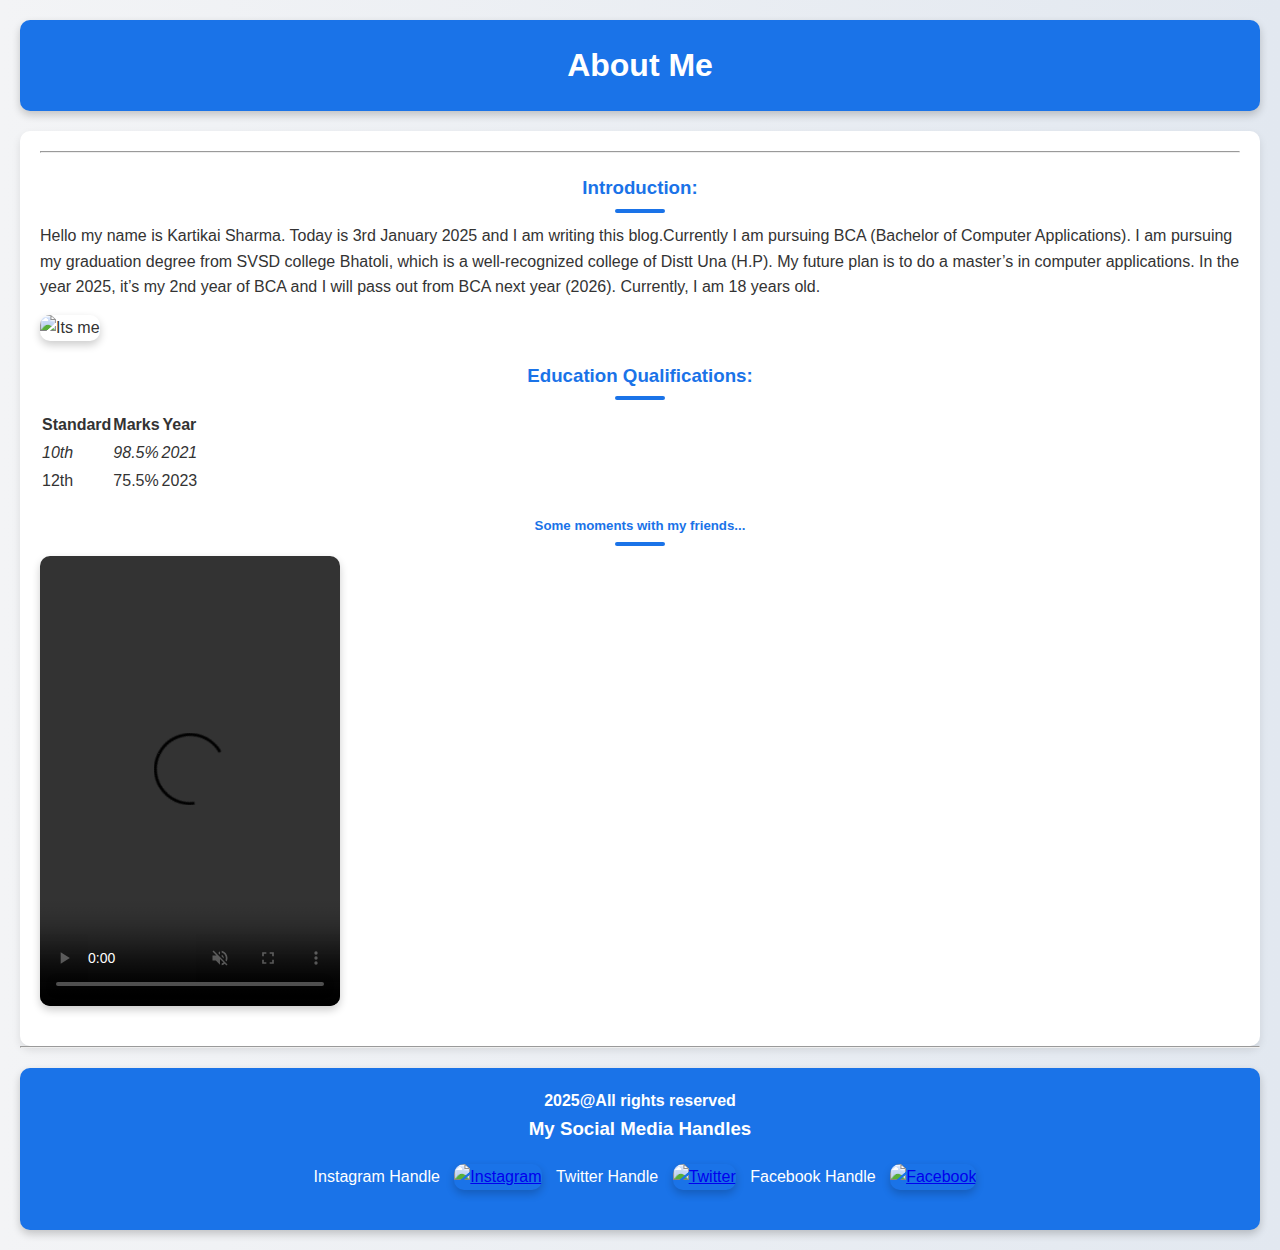
==== kartikai.html @ 7e1a1a3f "Add files via upload" ====
<!DOCTYPE html>
<html lang="en">
<head>
    <meta charset="UTF-8">
    <meta name="viewport" content="width=device-width, initial-scale=1.0">
    <title>About me</title>
    <link rel="stylesheet" href="kartikaistyle.css">
</head>
<body>
<header>
    <h1>About Me</h1>
</header>
<main>
<hr>
    <h3 class="subheading">Introduction:</h3>
    <section>
    <p>
     Hello my name is Kartikai Sharma. Today is 3rd January 2025 and I am writing this blog.Currently I am pursuing BCA (Bachelor of Computer Applications). I am pursuing my graduation degree from SVSD college Bhatoli, which is a well-recognized college of Distt Una (H.P). My future plan is to do a master’s in computer applications. In the year 2025, it’s my 2nd year of BCA and I will pass out from BCA next year (2026). Currently, I am 18 years old.</p>
    </section>

     <span><img src="/image.jpeg" alt="Its me" height="250"></span>
     <br>
     <div>
     <h3 class="subheading">Education Qualifications:</h3>
     <section>
     <table>
        <thead>
            <tr>
                <th>Standard</th>
                <th>Marks</th>
                <th>Year</th>
            </tr>
        </thead>
        <tbody>
            <tr>
        <td><i>10th </i></td>
        <td><i>98.5% </i></td>
        <td><i>2021</i></td>
            </tr>
            <tr>
                <td>12th</td>
                <td>75.5%</td>
                <td>2023</td>
            </tr>
            </tbody>
     </table>
     </section>
     </div>

     <h5 class="subheading">Some moments with my friends...</h5>
     <video height="450" src="/vid1.mov" controls loop autoplay muted>Meme video</video>
</main>
<hr>

<footer>
    <h4>2025@All rights reserved</h4>
    <h3>My Social Media Handles</h3>
    <ul>
        <li>Instagram Handle</li>
        <a href="https://www.instagram.com/k_sharma6969" target="_blank"><img src="https://static.vecteezy.com/system/resources/previews/018/930/413/large_2x/instagram-logo-instagram-icon-transparent-free-png.png" alt="Instagram" height="50"></a>
        <li>Twitter Handle</li>
        <a href="https://x.com/MrKartikai" target="_blank"><img src="https://th.bing.com/th/id/OIP.wvOQEvpiAyv7s2_c_2yG-QHaHa?rs=1&pid=ImgDetMain" alt="Twitter" height="50"></a>
        <li>Facebook Handle</li>
        <a href="https://www.facebook.com/profile.php?id=100027471481056" target="_blank"><img src="https://th.bing.com/th/id/OIP.aubU2lXxC1ZmPDdf-koomwHaH_?rs=1&pid=ImgDetMain" alt="Facebook" height="50"></a>
    </ul>
</footer>
</body>
</html>
---- kartikaistyle.css ----
/* Reset some default styles */
* {
    margin: 0;
    padding: 0;
    box-sizing: border-box;
}

/* Body styles */
body {
    font-family: 'Arial', sans-serif;
    background: linear-gradient(to right, #f3f4f6, #e2e8f0);
    color: #333;
    line-height: 1.6;
    padding: 20px;
}

/* Header styles */
header {
    background-color: #1a73e8;
    color: #fff;
    text-align: center;
    padding: 20px;
    border-radius: 10px;
    box-shadow: 0 4px 8px rgba(0, 0, 0, 0.2);
    margin-bottom: 20px;
    transition: background-color 0.3s ease-in-out;
}

header:hover {
    background-color: #155ab6;
}

/* Main content styles */
main {
    background-color: #fff;
    padding: 20px;
    border-radius: 10px;
    box-shadow: 0 4px 8px rgba(0, 0, 0, 0.1);
    animation: fadeIn 1.5s ease-in-out;
}

@keyframes fadeIn {
    from {
        opacity: 0;
    }
    to {
        opacity: 1;
    }
}

.subheading {
    text-align: center;
    color: #1a73e8;
    margin: 20px 0;
    position: relative;
}

.subheading::after {
    content: "";
    width: 50px;
    height: 4px;
    background: #1a73e8;
    position: absolute;
    bottom: -10px;
    left: 50%;
    transform: translateX(-50%);
    border-radius: 2px;
    animation: slideIn 1s ease-in-out;
}

@keyframes slideIn {
    from {
        width: 0;
    }
    to {
        width: 50px;
    }
}

p {
    margin-bottom: 15px;
}

/* Image styles */
img {
    max-width: 100%;
    border-radius: 10px;
    box-shadow: 0 4px 8px rgba(0, 0, 0, 0.2);
    transition: transform 0.3s ease-in-out;
}

img:hover {
    transform: scale(1.1);
}

/* Video styles */
video {
    max-width: 100%;
    display: block;
    margin: 20px 0;
    border-radius: 10px;
    box-shadow: 0 4px 8px rgba(0, 0, 0, 0.2);
}

/* Footer styles */
footer {
    background-color: #1a73e8;
    color: #fff;
    text-align: center;
    padding: 20px;
    border-radius: 10px;
    box-shadow: 0 4px 8px rgba(0, 0, 0, 0.2);
    margin-top: 20px;
    transition: background-color 0.3s ease-in-out;
}

footer:hover {
    background-color: #155ab6;
}

footer ul {
    list-style: none;
    padding: 0;
    margin: 20px 0;
}

footer ul li {
    display: inline;
    margin: 0 10px;
}

footer ul li a {
    color: #fff;
    text-decoration: none;
}

footer ul li a img {
    height: 30px;
    vertical-align: middle;
    transition: transform 0.3s ease-in-out;
}

footer ul li a img:hover {
    transform: scale(1.1);
}
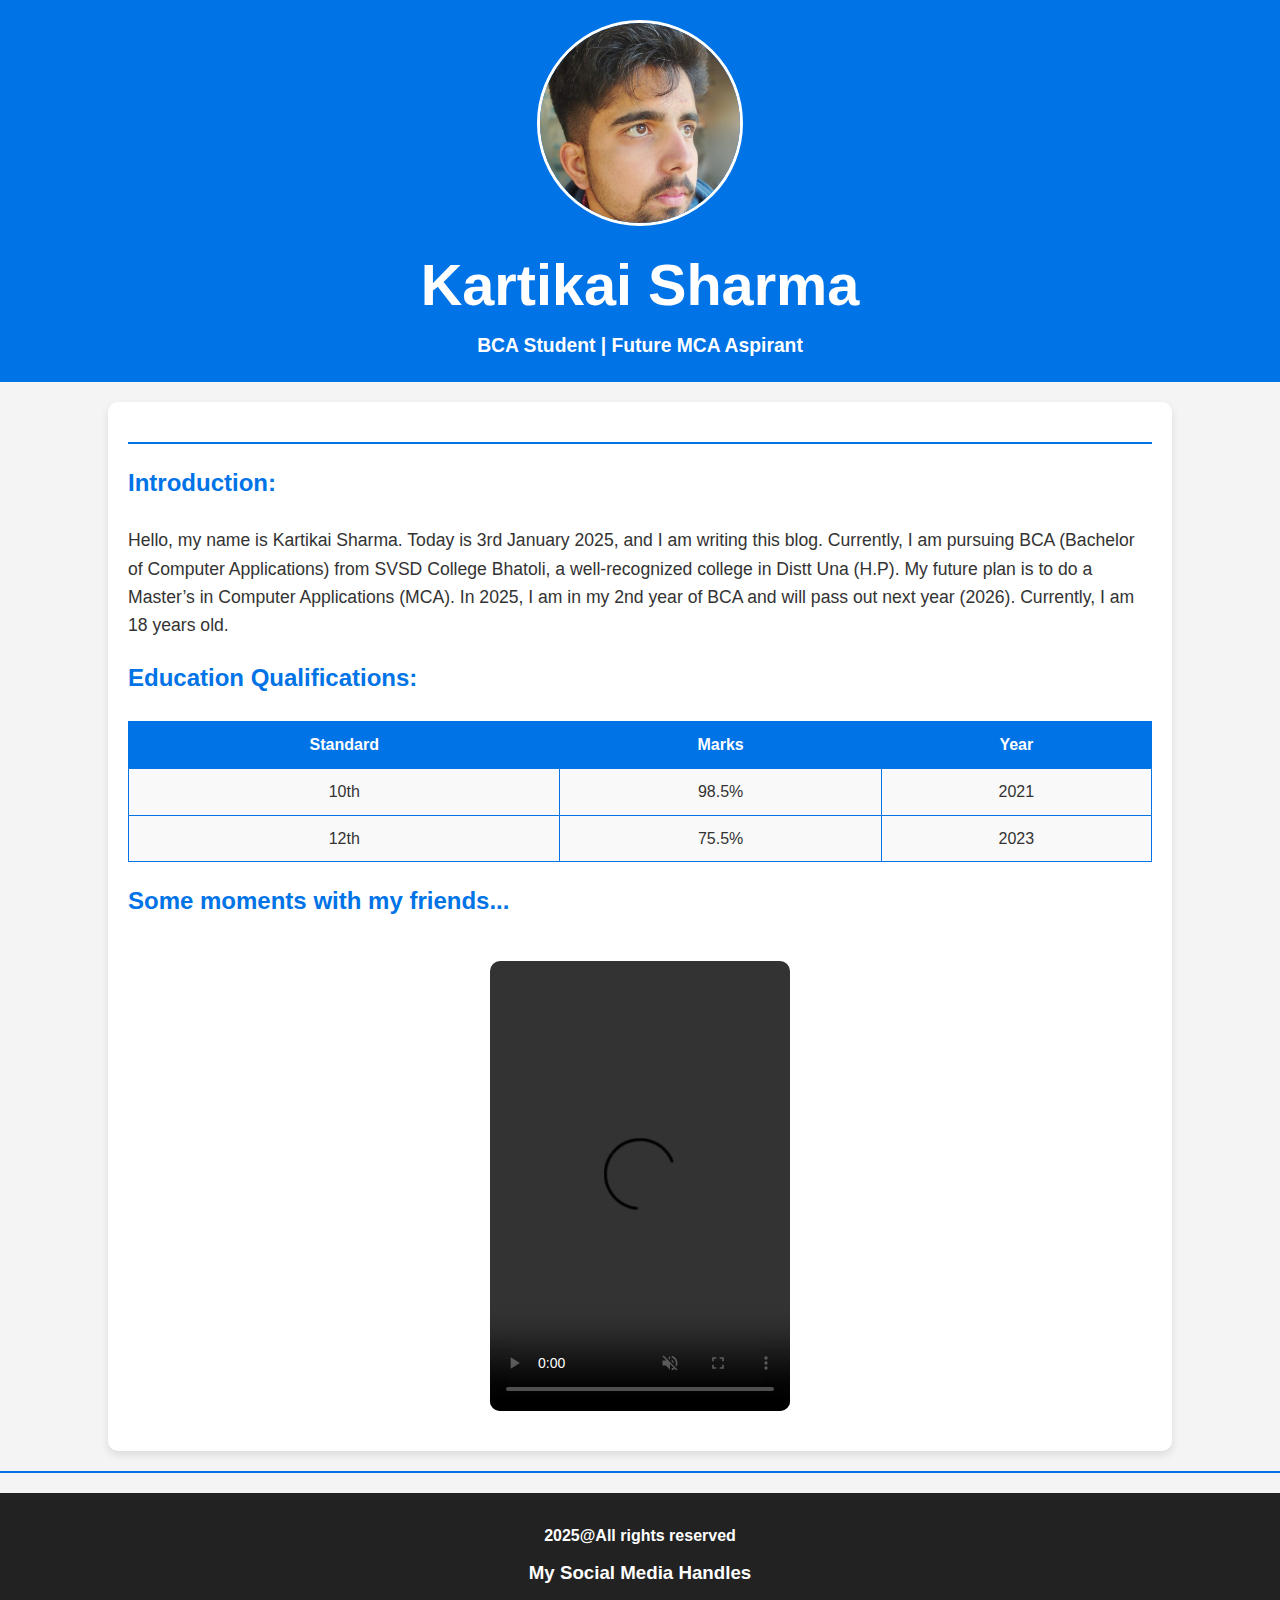
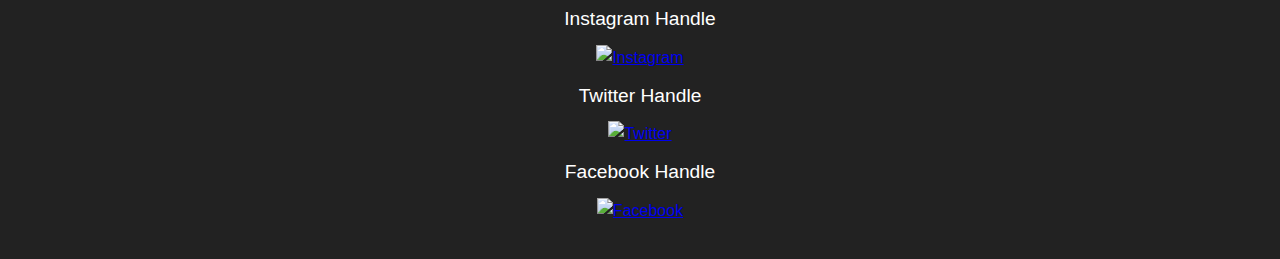
==== commit 11957616: "some more changes(updating  intros, fonts, images) by kartikai and nitish" ====
--- a/kartikai.html
+++ b/kartikai.html
@@ -3,53 +3,55 @@
 <head>
     <meta charset="UTF-8">
     <meta name="viewport" content="width=device-width, initial-scale=1.0">
-    <title>About me</title>
+    <title>Kartikai Sharma</title>
     <link rel="stylesheet" href="kartikaistyle.css">
 </head>
 <body>
+
 <header>
-    <h1>About Me</h1>
+    <img src="/kartikaiindex.jpg" alt="Kartikai Sharma" class="profile-image">
+    <div class="header-text">
+        <h1>Kartikai Sharma</h1>
+        <h6>BCA Student | Future MCA Aspirant</h6>
+    </div>
 </header>
+
 <main>
-<hr>
+    <hr>
     <h3 class="subheading">Introduction:</h3>
     <section>
-    <p>
-     Hello my name is Kartikai Sharma. Today is 3rd January 2025 and I am writing this blog.Currently I am pursuing BCA (Bachelor of Computer Applications). I am pursuing my graduation degree from SVSD college Bhatoli, which is a well-recognized college of Distt Una (H.P). My future plan is to do a master’s in computer applications. In the year 2025, it’s my 2nd year of BCA and I will pass out from BCA next year (2026). Currently, I am 18 years old.</p>
+        <p>Hello, my name is Kartikai Sharma. Today is 3rd January 2025, and I am writing this blog. Currently, I am pursuing BCA (Bachelor of Computer Applications) from SVSD College Bhatoli, a well-recognized college in Distt Una (H.P). My future plan is to do a Master’s in Computer Applications (MCA). In 2025, I am in my 2nd year of BCA and will pass out next year (2026). Currently, I am 18 years old.</p>
     </section>
 
-     <span><img src="/image.jpeg" alt="Its me" height="250"></span>
-     <br>
-     <div>
-     <h3 class="subheading">Education Qualifications:</h3>
-     <section>
-     <table>
-        <thead>
-            <tr>
-                <th>Standard</th>
-                <th>Marks</th>
-                <th>Year</th>
-            </tr>
-        </thead>
-        <tbody>
-            <tr>
-        <td><i>10th </i></td>
-        <td><i>98.5% </i></td>
-        <td><i>2021</i></td>
-            </tr>
-            <tr>
-                <td>12th</td>
-                <td>75.5%</td>
-                <td>2023</td>
-            </tr>
+    <h3 class="subheading">Education Qualifications:</h3>
+    <section>
+        <table>
+            <thead>
+                <tr>
+                    <th>Standard</th>
+                    <th>Marks</th>
+                    <th>Year</th>
+                </tr>
+            </thead>
+            <tbody>
+                <tr>
+                    <td>10th</td>
+                    <td>98.5%</td>
+                    <td>2021</td>
+                </tr>
+                <tr>
+                    <td>12th</td>
+                    <td>75.5%</td>
+                    <td>2023</td>
+                </tr>
             </tbody>
-     </table>
-     </section>
-     </div>
+        </table>
+    </section>
 
-     <h5 class="subheading">Some moments with my friends...</h5>
-     <video height="450" src="/vid1.mov" controls loop autoplay muted>Meme video</video>
+    <h5 class="subheading">Some moments with my friends...</h5>
+    <video height="450" src="/vid1.mov" controls loop autoplay muted>Meme video</video>
 </main>
+
 <hr>
 
 <footer>
@@ -64,5 +66,6 @@
         <a href="https://www.facebook.com/profile.php?id=100027471481056" target="_blank"><img src="https://th.bing.com/th/id/OIP.aubU2lXxC1ZmPDdf-koomwHaH_?rs=1&pid=ImgDetMain" alt="Facebook" height="50"></a>
     </ul>
 </footer>
+
 </body>
 </html>
--- a/kartikaistyle.css
+++ b/kartikaistyle.css
@@ -1,145 +1,140 @@
-/* Reset some default styles */
-* {
+/* Global Styles */
+body {
+    font-family: Arial, sans-serif;
     margin: 0;
     padding: 0;
-    box-sizing: border-box;
+    background-color: #f4f4f4;
+    color: #333;
+    line-height: 1.6;
 }
 
-/* Body styles */
-body {
-    font-family: 'Arial', sans-serif;
-    background: linear-gradient(to right, #f3f4f6, #e2e8f0);
-    color: #333;
-    line-height: 1.6;
-    padding: 20px;
+/* Header */
+header {
+    background: #0073e6;
+    color: white;
+    padding: 20px 0;
+    text-align: center;
+    font-size: 1.8rem;
+}
+/* Profile Section */
+.profile-container {
+    display: flex;
+    justify-content: center;
+    align-items: center;
+    margin-top: 20px;
 }
 
-/* Header styles */
-header {
-    background-color: #1a73e8;
-    color: #fff;
-    text-align: center;
+.profile-image {
+    width: 200px;
+    height: 200px;
+    border-radius: 50%;
+    object-fit: cover;
+    border: 3px solid #ffffff;
+}
+
+header h1 {
+    margin: 0;
+}
+header h6{
+    margin: 0px;
+}
+
+header h3 {
+    font-size: 1.2rem;
+    margin-top: 5px;
+    font-weight: normal;
+}
+
+
+
+/* Main Content */
+main {
+    width: 80%;
+    margin: 20px auto;
+    background: white;
     padding: 20px;
     border-radius: 10px;
-    box-shadow: 0 4px 8px rgba(0, 0, 0, 0.2);
-    margin-bottom: 20px;
-    transition: background-color 0.3s ease-in-out;
+    box-shadow: 0px 4px 8px rgba(0, 0, 0, 0.1);
 }
 
-header:hover {
-    background-color: #155ab6;
-}
-
-/* Main content styles */
-main {
-    background-color: #fff;
-    padding: 20px;
-    border-radius: 10px;
-    box-shadow: 0 4px 8px rgba(0, 0, 0, 0.1);
-    animation: fadeIn 1.5s ease-in-out;
-}
-
-@keyframes fadeIn {
-    from {
-        opacity: 0;
-    }
-    to {
-        opacity: 1;
-    }
+hr {
+    border: none;
+    height: 2px;
+    background: #0073e6;
+    margin: 20px 0;
 }
 
 .subheading {
-    text-align: center;
-    color: #1a73e8;
-    margin: 20px 0;
-    position: relative;
-}
-
-.subheading::after {
-    content: "";
-    width: 50px;
-    height: 4px;
-    background: #1a73e8;
-    position: absolute;
-    bottom: -10px;
-    left: 50%;
-    transform: translateX(-50%);
-    border-radius: 2px;
-    animation: slideIn 1s ease-in-out;
-}
-
-@keyframes slideIn {
-    from {
-        width: 0;
-    }
-    to {
-        width: 50px;
-    }
+    color: #0073e6;
+    font-size: 1.5rem;
+    margin-top: 20px;
 }
 
 p {
-    margin-bottom: 15px;
+    font-size: 1.1rem;
+    
 }
 
-/* Image styles */
-img {
-    max-width: 100%;
-    border-radius: 10px;
-    box-shadow: 0 4px 8px rgba(0, 0, 0, 0.2);
-    transition: transform 0.3s ease-in-out;
+
+/* Table Styling */
+table {
+    width: 100%;
+    border-collapse: collapse;
+    margin-top: 20px;
 }
 
-img:hover {
+table, th, td {
+    border: 1px solid #0073e6;
+    padding: 10px;
+    text-align: center;
+}
+
+th {
+    background: #0073e6;
+    color: white;
+}
+
+td {
+    background: #f9f9f9;
+}
+
+/* Video */
+video {
+    display: block;
+    margin: 20px auto;
+    border-radius: 10px;
+    max-width: 100%;
+}
+
+/* Footer */
+footer {
+    background: #222;
+    color: white;
+    text-align: center;
+    padding: 20px 0;
+    margin-top: 20px;
+}
+
+footer h3, footer h4 {
+    margin: 10px 0;
+}
+
+/* Social Media Links */
+ul {
+    list-style: none;
+    padding: 0;
+}
+
+ul li {
+    font-size: 1.2rem;
+    margin: 10px 0;
+}
+
+a img {
+    height: 50px;
+    transition: transform 0.3s;
+}
+
+a img:hover {
     transform: scale(1.1);
 }
-
-/* Video styles */
-video {
-    max-width: 100%;
-    display: block;
-    margin: 20px 0;
-    border-radius: 10px;
-    box-shadow: 0 4px 8px rgba(0, 0, 0, 0.2);
-}
-
-/* Footer styles */
-footer {
-    background-color: #1a73e8;
-    color: #fff;
-    text-align: center;
-    padding: 20px;
-    border-radius: 10px;
-    box-shadow: 0 4px 8px rgba(0, 0, 0, 0.2);
-    margin-top: 20px;
-    transition: background-color 0.3s ease-in-out;
-}
-
-footer:hover {
-    background-color: #155ab6;
-}
-
-footer ul {
-    list-style: none;
-    padding: 0;
-    margin: 20px 0;
-}
-
-footer ul li {
-    display: inline;
-    margin: 0 10px;
-}
-
-footer ul li a {
-    color: #fff;
-    text-decoration: none;
-}
-
-footer ul li a img {
-    height: 30px;
-    vertical-align: middle;
-    transition: transform 0.3s ease-in-out;
-}
-
-footer ul li a img:hover {
-    transform: scale(1.1);
-}
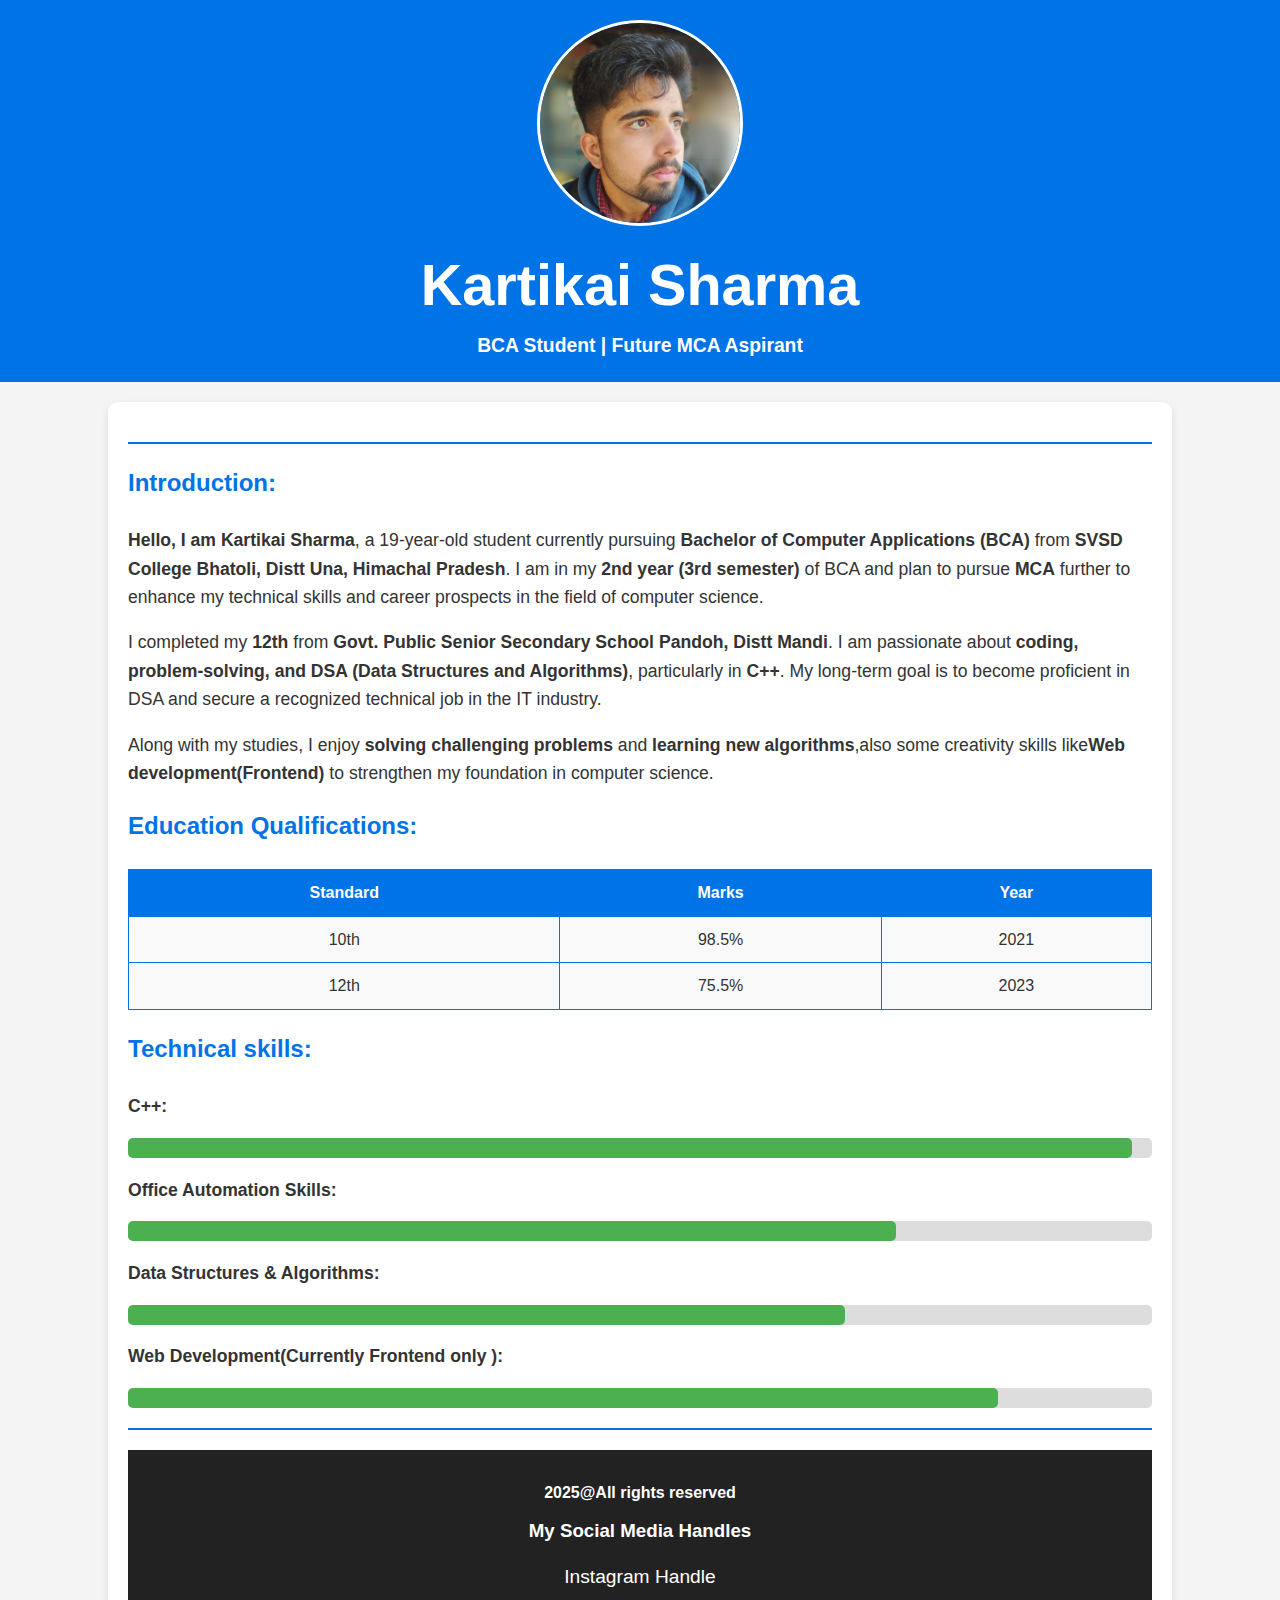
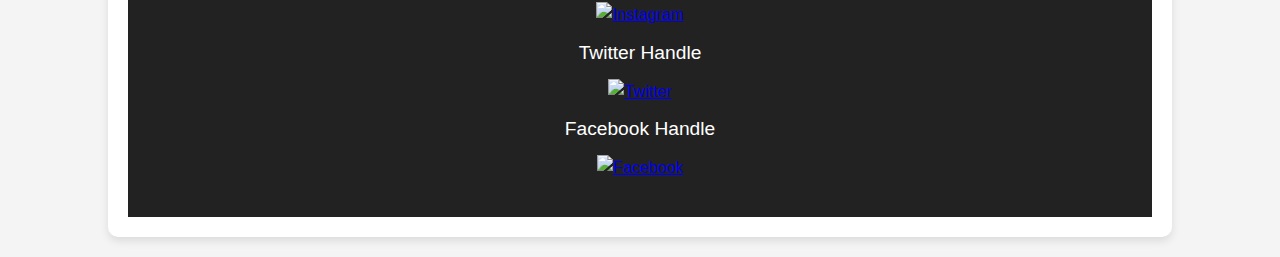
==== commit ea1b4d78: "css minamal finishing in Added skills of everyone" ====
--- a/kartikai.html
+++ b/kartikai.html
@@ -9,7 +9,7 @@
 <body>
 
 <header>
-    <img src="/kartikaiindex.jpg" alt="Kartikai Sharma" class="profile-image">
+    <img src="/kartikaiindeximg.jpg" alt="Kartikai Sharma" class="profile-image">
     <div class="header-text">
         <h1>Kartikai Sharma</h1>
         <h6>BCA Student | Future MCA Aspirant</h6>
@@ -20,7 +20,12 @@
     <hr>
     <h3 class="subheading">Introduction:</h3>
     <section>
-        <p>Hello, my name is Kartikai Sharma. Today is 3rd January 2025, and I am writing this blog. Currently, I am pursuing BCA (Bachelor of Computer Applications) from SVSD College Bhatoli, a well-recognized college in Distt Una (H.P). My future plan is to do a Master’s in Computer Applications (MCA). In 2025, I am in my 2nd year of BCA and will pass out next year (2026). Currently, I am 18 years old.</p>
+        <p><strong>Hello, I am Kartikai Sharma</strong>, a 19-year-old student currently pursuing <strong>Bachelor of Computer Applications (BCA)</strong> from <strong>SVSD College Bhatoli, Distt Una, Himachal Pradesh</strong>. I am in my <strong>2nd year (3rd semester)</strong> of BCA and plan to pursue <strong>MCA</strong> further to enhance my technical skills and career prospects in the field of computer science.</p>
+
+<p>I completed my <strong>12th</strong> from <strong>Govt. Public Senior Secondary School Pandoh, Distt Mandi</strong>. I am passionate about <strong>coding, problem-solving, and DSA (Data Structures and Algorithms)</strong>, particularly in <strong>C++</strong>. My long-term goal is to become proficient in DSA and secure a recognized technical job in the IT industry. </p>
+
+<p>Along with my studies, I enjoy <strong>solving challenging problems</strong> and <strong>learning new algorithms</strong>,also some creativity skills like<strong>Web development(Frontend)</strong> to strengthen my foundation in computer science.</p>
+
     </section>
 
     <h3 class="subheading">Education Qualifications:</h3>
@@ -48,9 +53,20 @@
         </table>
     </section>
 
-    <h5 class="subheading">Some moments with my friends...</h5>
-    <video height="450" src="/vid1.mov" controls loop autoplay muted>Meme video</video>
-</main>
+    <h3 class="skills">Technical skills:</h3>
+    
+<p><strong>C++:</strong></p>
+<div class="progress-bar"><div class="progress" style="width: 98%;"></div></div>
+
+<p><strong>Office Automation Skills:</strong></p>
+<div class="progress-bar"><div class="progress" style="width: 75%;"></div></div>
+
+<p><strong>Data Structures & Algorithms:</strong></p>
+<div class="progress-bar"><div class="progress" style="width: 70%;"></div></div>
+
+<p><strong>Web Development(Currently Frontend only ):</strong></p>
+<div class="progress-bar"><div class="progress" style="width: 85%;"></div></div>
+ 
 
 <hr>
 
--- a/kartikaistyle.css
+++ b/kartikaistyle.css
@@ -98,14 +98,23 @@
     background: #f9f9f9;
 }
 
-/* Video */
-video {
-    display: block;
-    margin: 20px auto;
-    border-radius: 10px;
-    max-width: 100%;
+.progress-bar {
+    width: 100%;
+    background-color: #ddd;
+    border-radius: 5px;
+    height: 20px;
+    margin-bottom: 10px;
 }
-
+.skills {
+    color: #0073e6;
+    font-size: 1.5rem;
+    margin-top: 20px;
+}
+.progress {
+    height: 100%;
+    background-color: #4CAF50;
+    border-radius: 5px;
+}
 /* Footer */
 footer {
     background: #222;
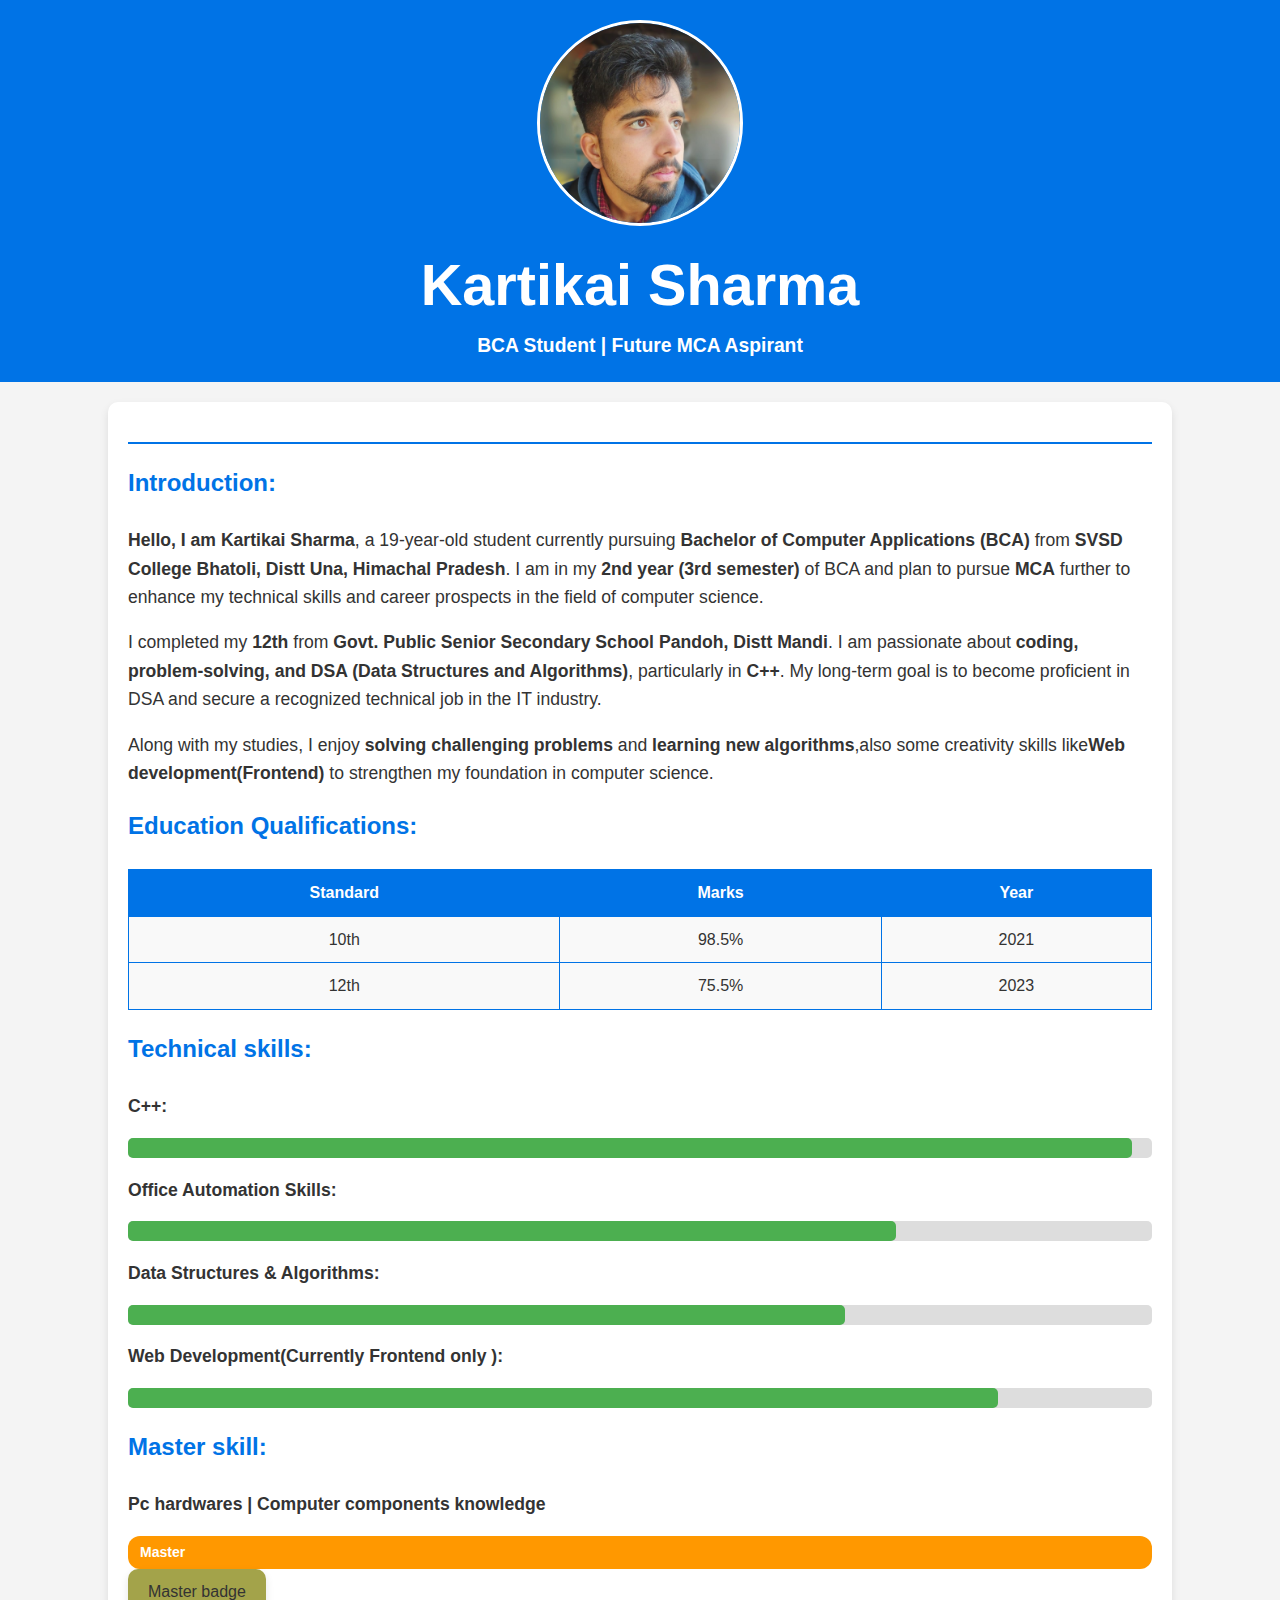
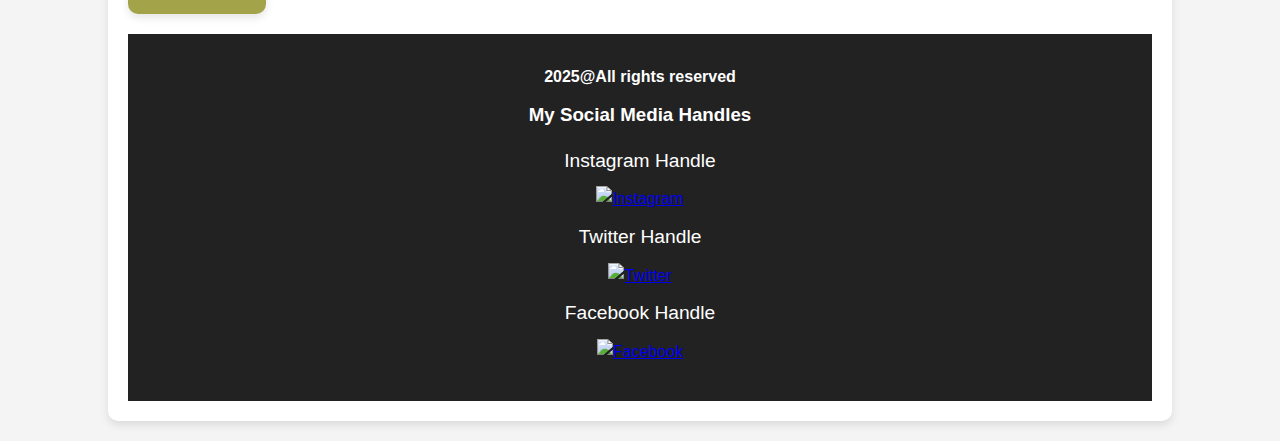
==== commit 042a3088: "..." ====
--- a/kartikai.html
+++ b/kartikai.html
@@ -9,16 +9,16 @@
 <body>
 
 <header>
-    <img src="/kartikaiindeximg.jpg" alt="Kartikai Sharma" class="profile-image">
+    <img src="/kartikaiindeximg.jpg" alt="Kartikai Sharma" class="profile-image"><!--Heaer mai ye picture as a profile show hogi-->
     <div class="header-text">
-        <h1>Kartikai Sharma</h1>
+        <h1>Kartikai Sharma</h1> <!--Header , jahan pr mera naam show hogga-->
         <h6>BCA Student | Future MCA Aspirant</h6>
     </div>
 </header>
 
 <main>
     <hr>
-    <h3 class="subheading">Introduction:</h3>
+    <h3 class="subheading">Introduction:</h3> <!--Introduction ka section (kartikai)-->
     <section>
         <p><strong>Hello, I am Kartikai Sharma</strong>, a 19-year-old student currently pursuing <strong>Bachelor of Computer Applications (BCA)</strong> from <strong>SVSD College Bhatoli, Distt Una, Himachal Pradesh</strong>. I am in my <strong>2nd year (3rd semester)</strong> of BCA and plan to pursue <strong>MCA</strong> further to enhance my technical skills and career prospects in the field of computer science.</p>
 
@@ -55,7 +55,7 @@
 
     <h3 class="skills">Technical skills:</h3>
     
-<p><strong>C++:</strong></p>
+<p><strong>C++:</strong></p><!-- Ye progress bars banaye hai jo hummari skills ko bar graph ke throgh represent karega-->
 <div class="progress-bar"><div class="progress" style="width: 98%;"></div></div>
 
 <p><strong>Office Automation Skills:</strong></p>
@@ -66,9 +66,17 @@
 
 <p><strong>Web Development(Currently Frontend only ):</strong></p>
 <div class="progress-bar"><div class="progress" style="width: 85%;"></div></div>
- 
 
-<hr>
+<!--Master skill -->
+<h3 class="skills">Master skill:</h3>
+
+<p><strong>Pc hardwares | Computer components knowledge</strong></p>
+<div class="badge1">Master</div>
+
+
+<div class="badge">Master badge</div>
+
+
 
 <footer>
     <h4>2025@All rights reserved</h4>
--- a/kartikaistyle.css
+++ b/kartikaistyle.css
@@ -115,6 +115,40 @@
     background-color: #4CAF50;
     border-radius: 5px;
 }
+.skills{
+    color: #0073e6;
+    font-size: 1.5rem;
+    margin-top: 20px;
+}
+
+.badge1 {
+    background-color: #ff9800;  /* Professional orange shade */
+    color: white;
+    padding: 5px 12px;
+    font-size: 14px;
+    border-radius: 12px;
+    font-weight: bold;
+}
+/*Master skill*/
+
+
+.badge {
+    display: inline-block;
+    padding: 10px 20px;
+    background-color: #a3a34a; /* Light beige color for paper/cotton look */
+    color: #333;
+    font-size: 16px;
+    border-radius: 10px;
+    box-shadow: 0 4px 8px rgba(0, 0, 0, 0.1);
+    transition: transform 0.3s ease-in-out, box-shadow 0.3s ease-in-out;
+    font-family: 'Comic Sans MS', cursive, sans-serif; /* Gives a more casual, handmade feel */
+}
+
+.badge:hover {
+    transform: scale(1.1) rotate(-2deg); /* Slight rotation for a natural, handmade look */
+    box-shadow: 0 8px 16px rgba(0, 0, 0, 0.2); /* Enhanced shadow for depth */
+}
+
 /* Footer */
 footer {
     background: #222;
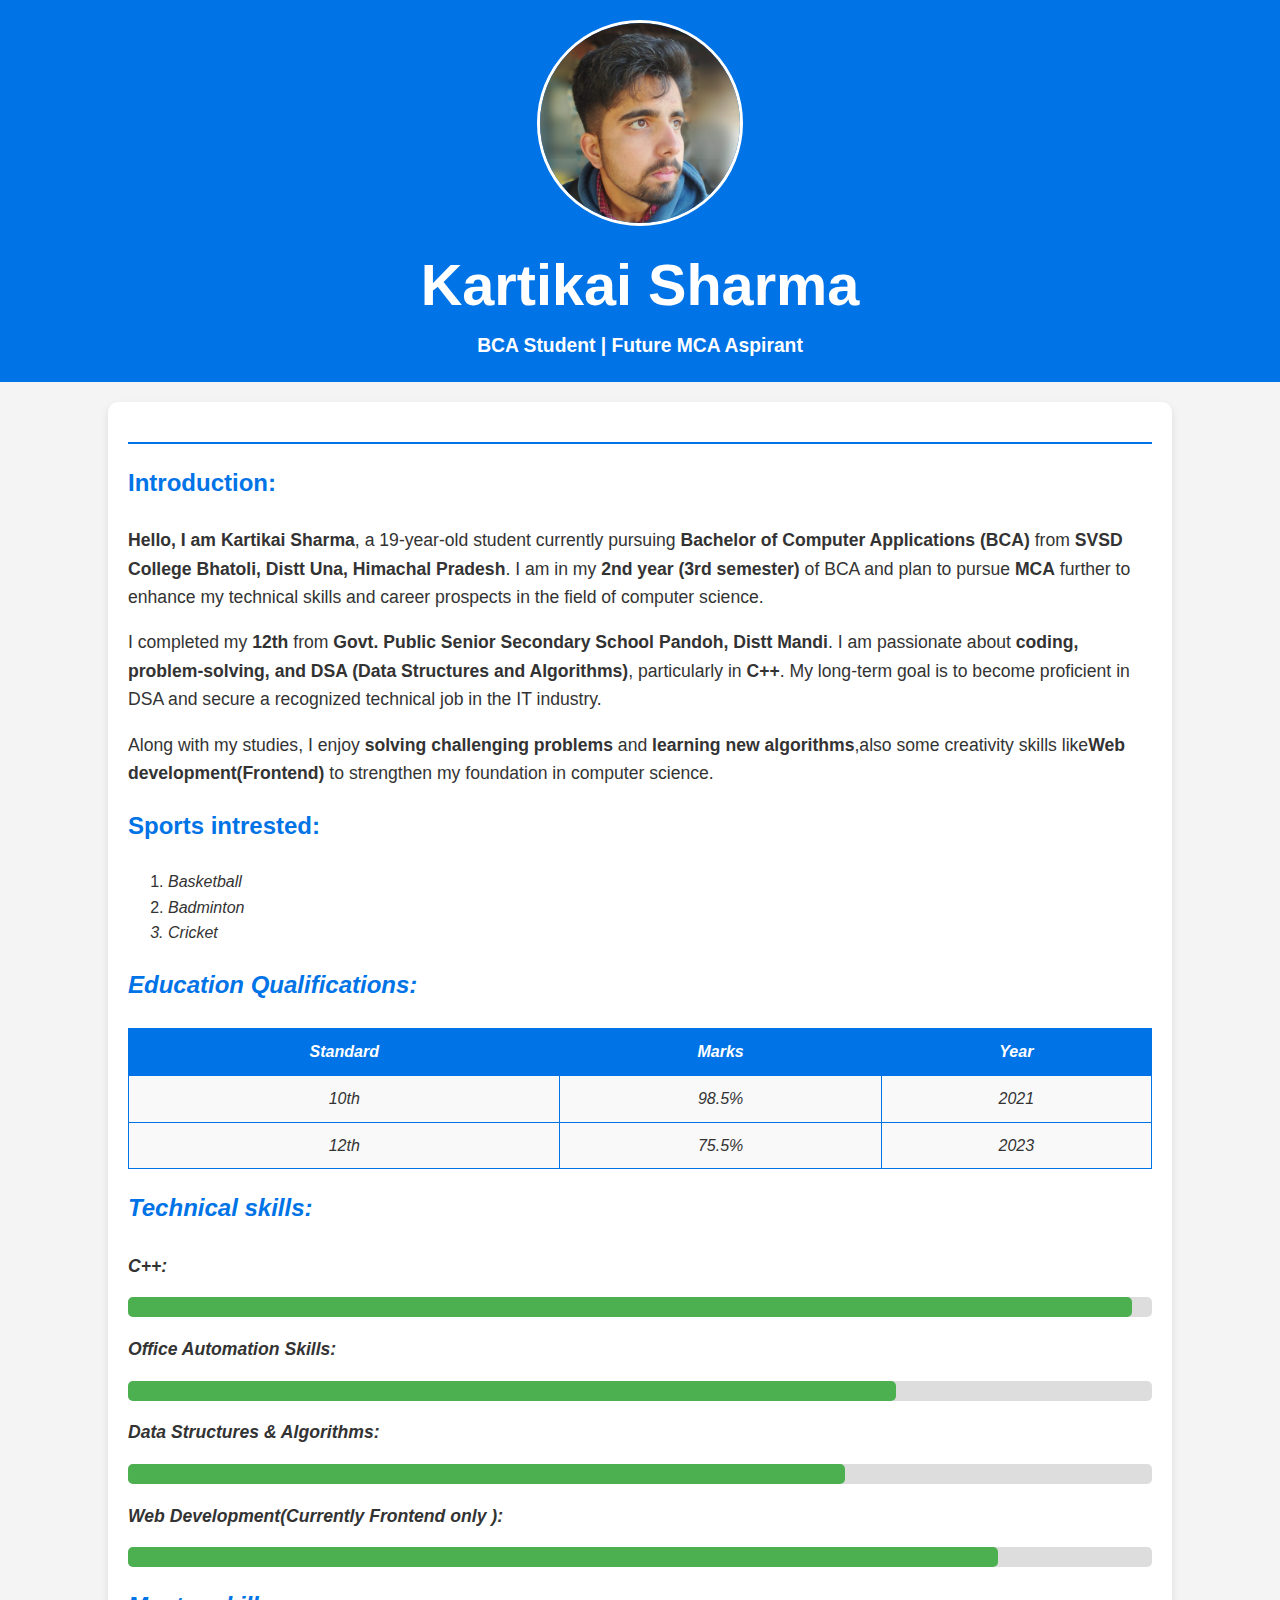
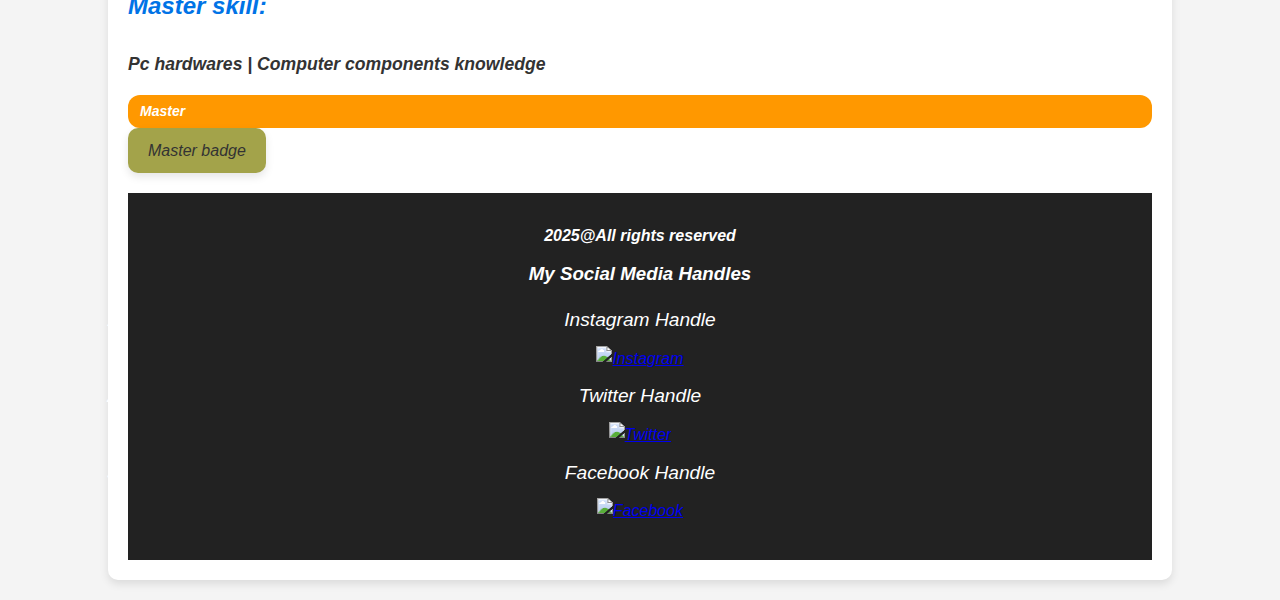
==== commit be346eb5: "Added changes" ====
--- a/kartikai.html
+++ b/kartikai.html
@@ -27,6 +27,13 @@
 <p>Along with my studies, I enjoy <strong>solving challenging problems</strong> and <strong>learning new algorithms</strong>,also some creativity skills like<strong>Web development(Frontend)</strong> to strengthen my foundation in computer science.</p>
 
     </section>
+
+    <h3 class="Sports">Sports intrested:</h3>
+    <ol>
+        <li><i>Basketball</i></li>
+        <li><i>Badminton</b></li>
+        <li>Cricket</li>
+    </ol>
 
     <h3 class="subheading">Education Qualifications:</h3>
     <section>
--- a/kartikaistyle.css
+++ b/kartikaistyle.css
@@ -69,6 +69,12 @@
     font-size: 1.5rem;
     margin-top: 20px;
 }
+.Sports{
+    color: #0073e6;
+    font-size: 1.5rem;
+    margin-top: 20px;
+}
+
 
 p {
     font-size: 1.1rem;
@@ -164,13 +170,14 @@
 
 /* Social Media Links */
 ul {
-    list-style: none;
+    list-style: horizontal;
     padding: 0;
 }
 
 ul li {
     font-size: 1.2rem;
     margin: 10px 0;
+    
 }
 
 a img {
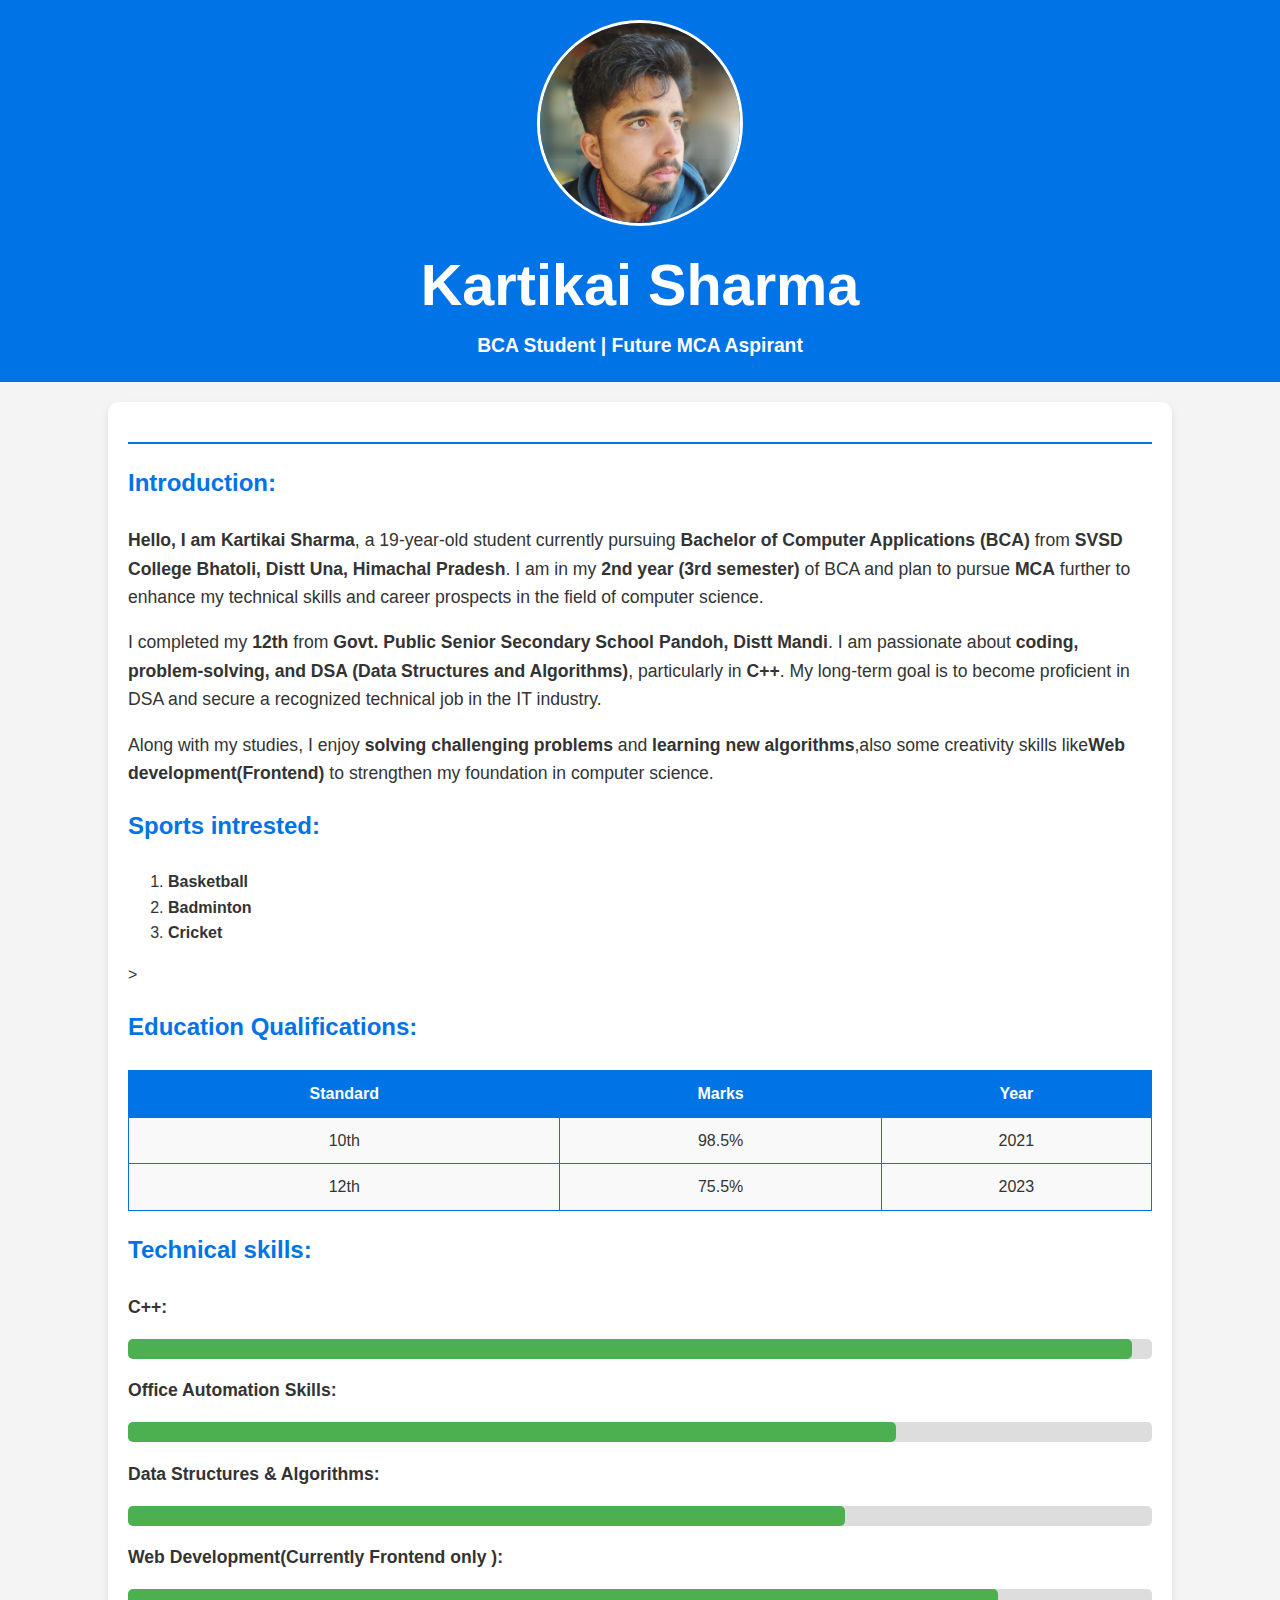
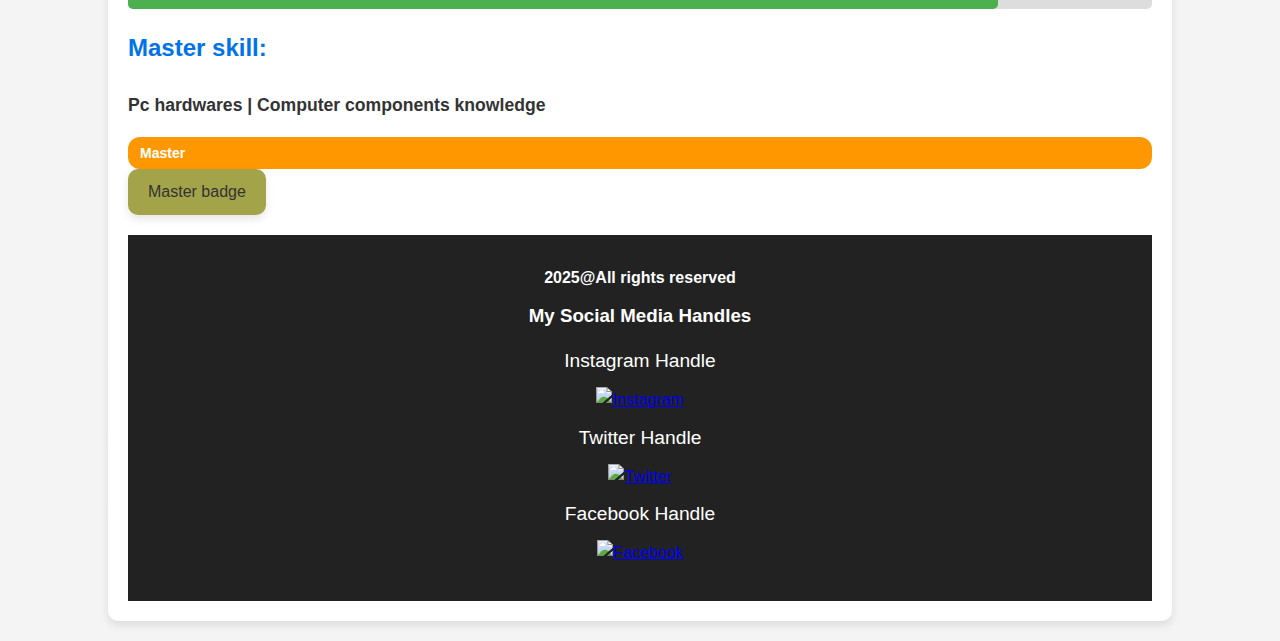
==== commit 0ebf896f: "changes in nitish index or css" ====
--- a/kartikai.html
+++ b/kartikai.html
@@ -30,10 +30,10 @@
 
     <h3 class="Sports">Sports intrested:</h3>
     <ol>
-        <li><i>Basketball</i></li>
-        <li><i>Badminton</b></li>
-        <li>Cricket</li>
-    </ol>
+        <li><b>Basketball</b></li>
+        <li><b>Badminton</b></li>
+        <li><b>Cricket</b></li>
+    </ol>>
 
     <h3 class="subheading">Education Qualifications:</h3>
     <section>
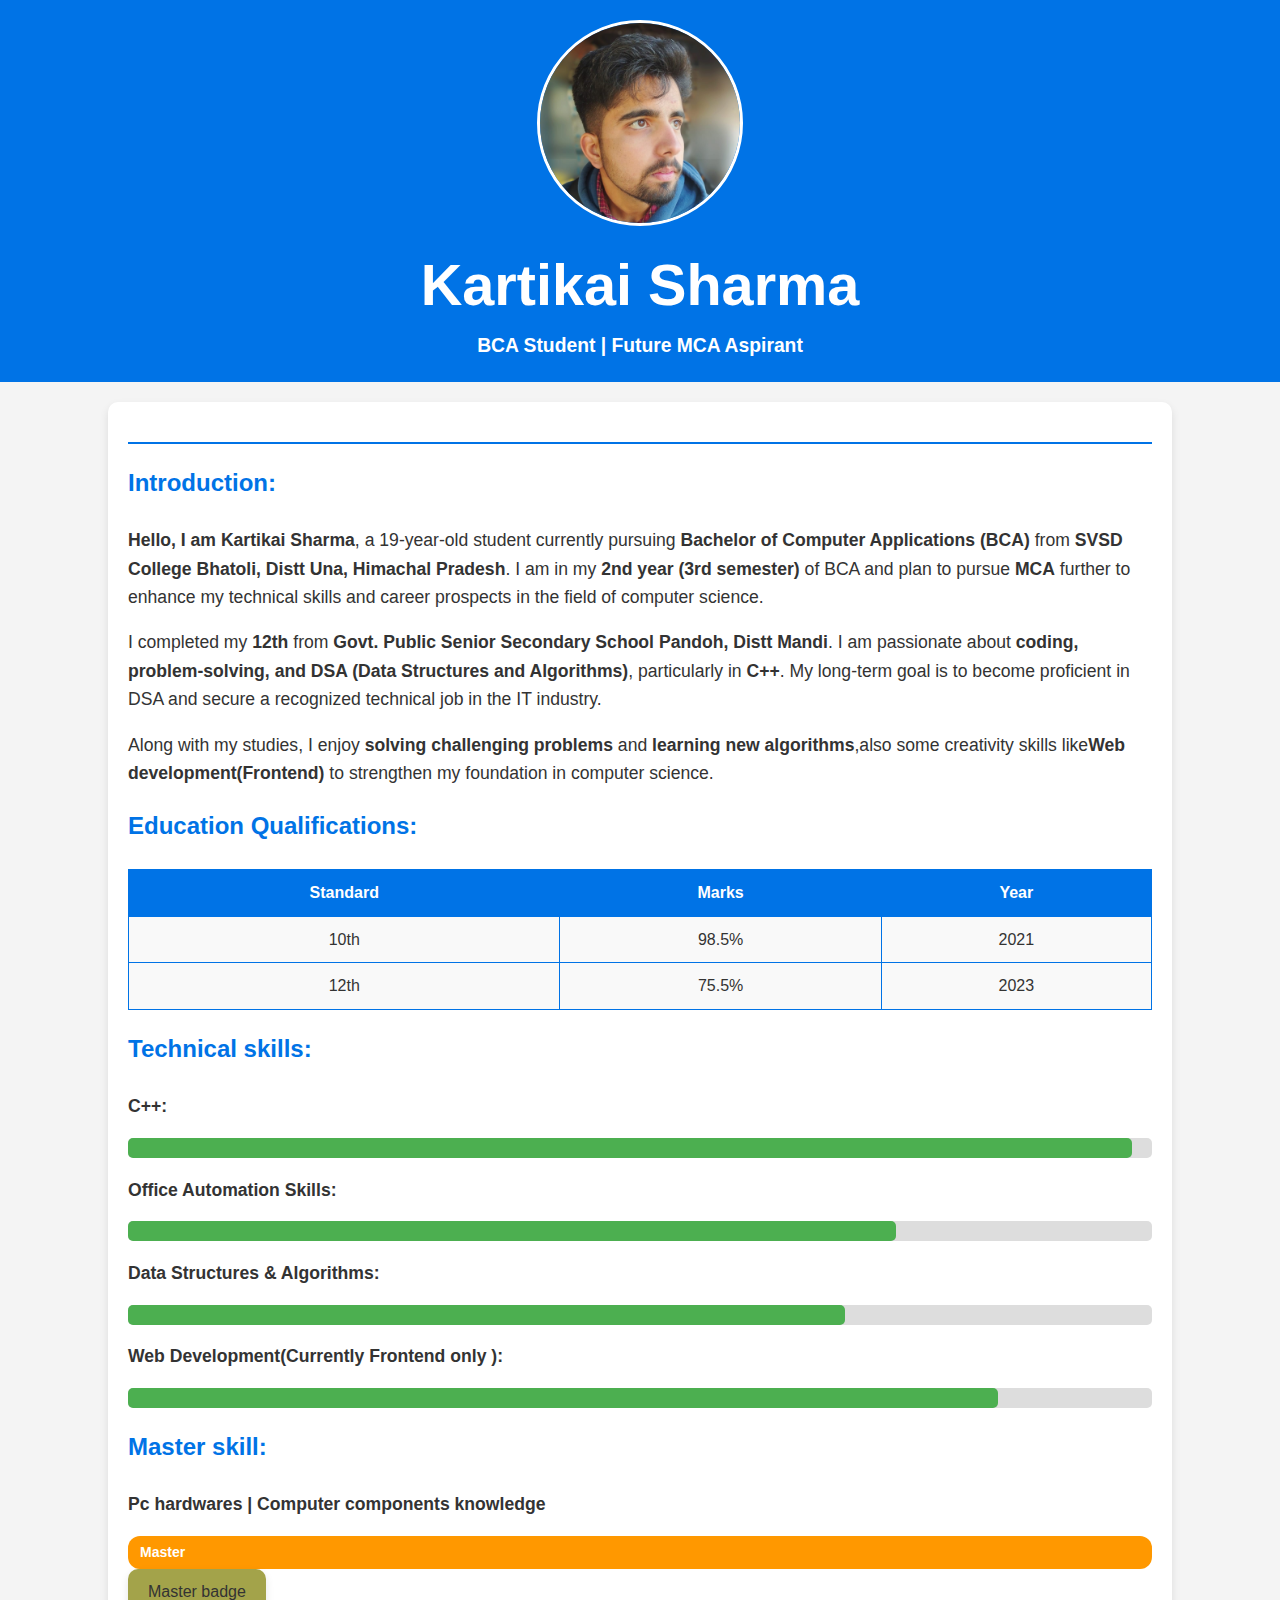
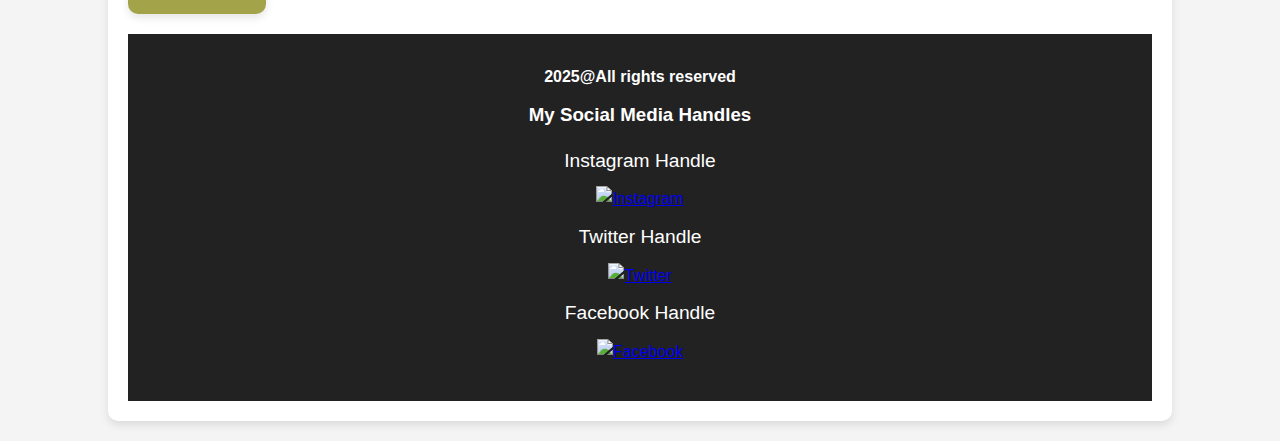
==== commit 8551fcd6: "Merge branch 'main' of https://github.com/Kartikaisharma6969/Our-Bio-About-us" ====
--- a/kartikai.html
+++ b/kartikai.html
@@ -27,13 +27,6 @@
 <p>Along with my studies, I enjoy <strong>solving challenging problems</strong> and <strong>learning new algorithms</strong>,also some creativity skills like<strong>Web development(Frontend)</strong> to strengthen my foundation in computer science.</p>
 
     </section>
-
-    <h3 class="Sports">Sports intrested:</h3>
-    <ol>
-        <li><b>Basketball</b></li>
-        <li><b>Badminton</b></li>
-        <li><b>Cricket</b></li>
-    </ol>>
 
     <h3 class="subheading">Education Qualifications:</h3>
     <section>
--- a/kartikaistyle.css
+++ b/kartikaistyle.css
@@ -69,12 +69,6 @@
     font-size: 1.5rem;
     margin-top: 20px;
 }
-.Sports{
-    color: #0073e6;
-    font-size: 1.5rem;
-    margin-top: 20px;
-}
-
 
 p {
     font-size: 1.1rem;
@@ -170,14 +164,13 @@
 
 /* Social Media Links */
 ul {
-    list-style: horizontal;
+    list-style: none;
     padding: 0;
 }
 
 ul li {
     font-size: 1.2rem;
     margin: 10px 0;
-    
 }
 
 a img {
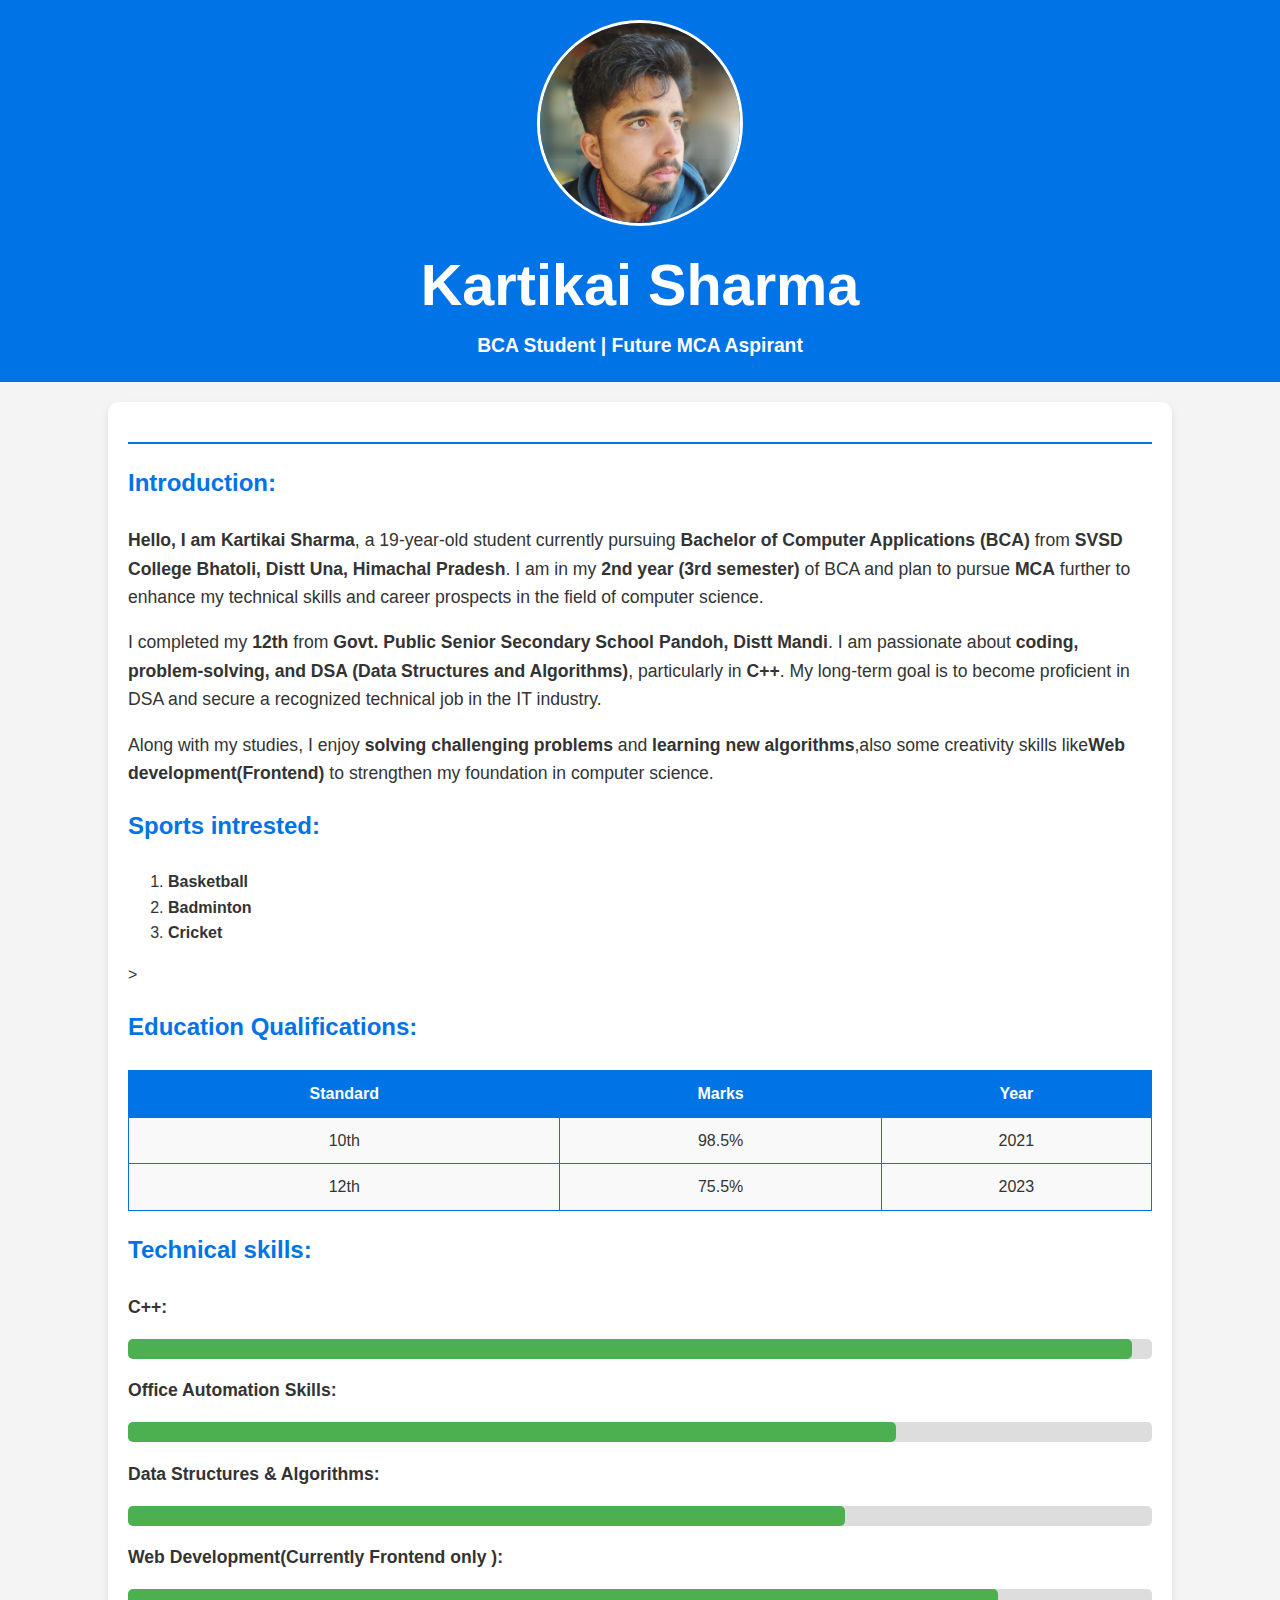
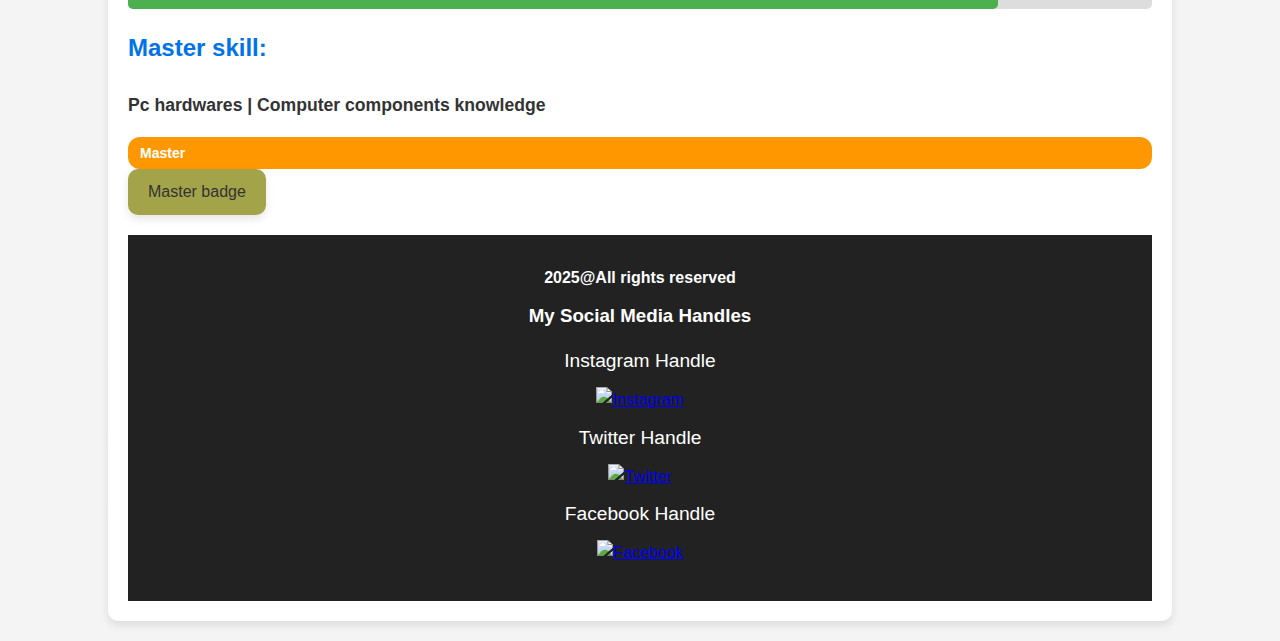
==== commit 31898d29: "Merge branch 'main' of https://github.com/Kartikaisharma6969/Our-Bio-About-us" ====
--- a/kartikai.html
+++ b/kartikai.html
@@ -27,6 +27,13 @@
 <p>Along with my studies, I enjoy <strong>solving challenging problems</strong> and <strong>learning new algorithms</strong>,also some creativity skills like<strong>Web development(Frontend)</strong> to strengthen my foundation in computer science.</p>
 
     </section>
+
+    <h3 class="Sports">Sports intrested:</h3>
+    <ol>
+        <li><b>Basketball</b></li>
+        <li><b>Badminton</b></li>
+        <li><b>Cricket</b></li>
+    </ol>>
 
     <h3 class="subheading">Education Qualifications:</h3>
     <section>
--- a/kartikaistyle.css
+++ b/kartikaistyle.css
@@ -69,6 +69,12 @@
     font-size: 1.5rem;
     margin-top: 20px;
 }
+.Sports{
+    color: #0073e6;
+    font-size: 1.5rem;
+    margin-top: 20px;
+}
+
 
 p {
     font-size: 1.1rem;
@@ -164,13 +170,14 @@
 
 /* Social Media Links */
 ul {
-    list-style: none;
+    list-style: horizontal;
     padding: 0;
 }
 
 ul li {
     font-size: 1.2rem;
     margin: 10px 0;
+    
 }
 
 a img {
